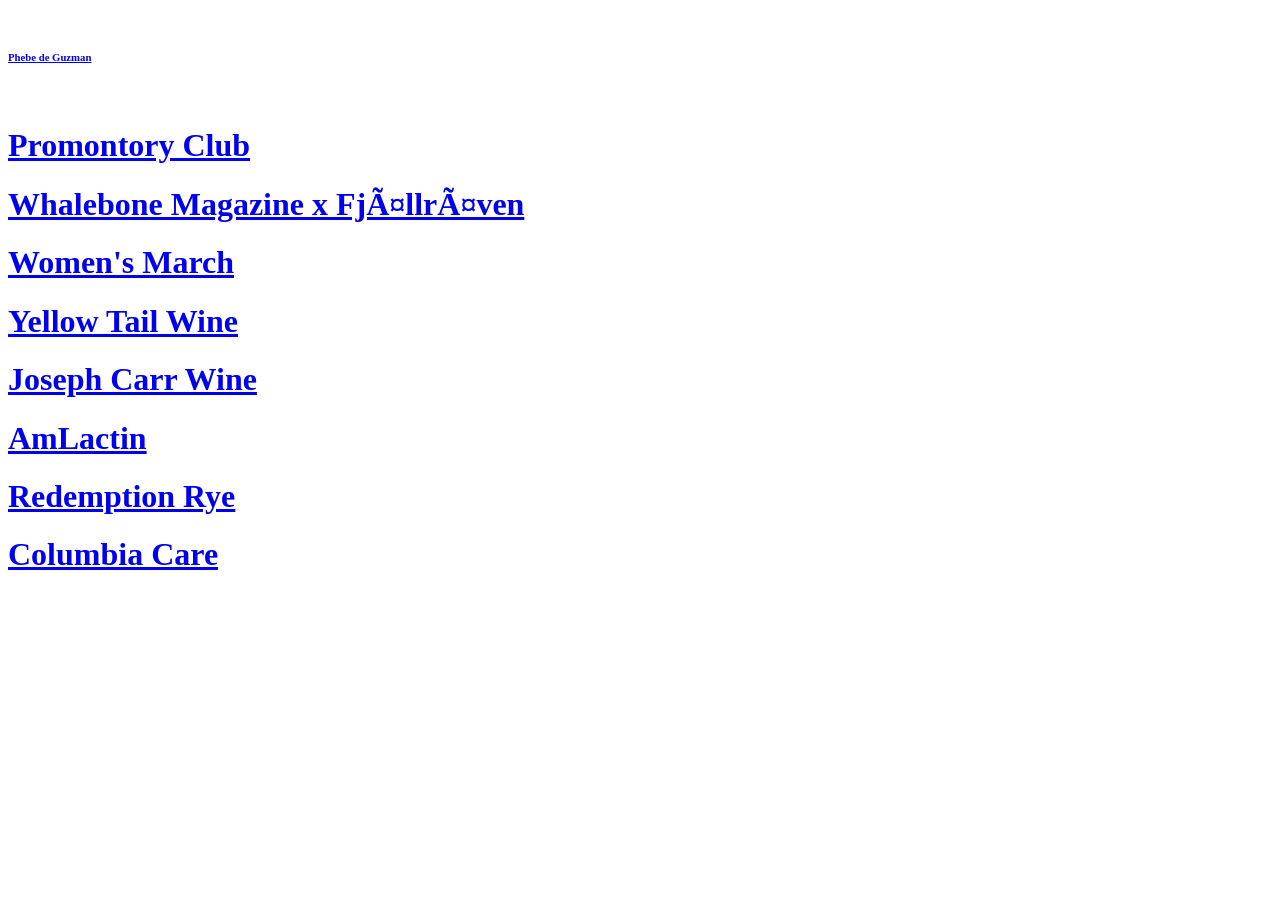
==== advertising.html @ e96602b1 "Update advertising.html" ====
<!DOCTYPE HTML>
<html>
<head>
	<title>Phebe de Guzman</title>

	<!--[if lt IE 9]>
		<script src="http://html5shiv.googlecode.com/svn/trunk/html5.js"></script>
	<![endif]-->
	
	<link href="style.css" rel="stylesheet" type="text/css" />
    <link rel="stylesheet" href="animate.min.css"/>
    <meta name="viewport" content="width=device-width"/> 
    
    <link href="https://fonts.googleapis.com/css?family=Open+Sans:400,800" rel="stylesheet"/>
    
    <script 
        src="waypoints/lib/noframework.waypoints.min.js">
    </script>
    
    <script 
        src="http://code.jquery.com/jquery-3.2.1.min.js" integrity="sha256-hwg4gsxgFZhOsEEamdOYGBf13FyQuiTwlAQgxVSNgt4=" crossorigin="anonymous">
    </script>
    
        <script language="JavaScript" type="text/javascript">
        
        
<!-- Copyright 2007, Sandeep Gangadharan -->
<!-- For more free scripts go to http://www.sivamdesign.com/scripts/ -->

if (document.getElementById) {
 document.write('<style type="text/css">.texter {display:none; border-left:20px; font-size:20px; width: 40vw; padding: 20px;} @media print {.texter {display:block;}}</style>') }

 var divNum = new Array("a1","a2","a3");  
        
function openClose(theID) {
 for(var i=0; i < divNum.length; i++) {
  if (divNum[i] == theID) {
   if (document.getElementById(divNum[i]).style.display == "block") { document.getElementById(divNum[i]).style.display = "none" }
   else { document.getElementById(divNum[i]).style.display = "block" }
  }
  else { document.getElementById(divNum[i]).style.display = "none"; }
 }
}
    </script>

</head>

<body>
    
<div id="container"> 
        
    
<!-- nav bar option 
            <div id="advertisingCLIENTS">  
                <ul>
                    <br>
                    <li> <a class="name" href="#clientYT"><h2>Yellow Tail</h2> </a> </li>  
                    <li> <a class="name" href="#clientRED"><h2>Redemption Rye</h2> </a> </li>  
                    <li> <a class="name" href="#clientMF"><h2>Modern Fairytales</h2> </a> </li>  
                    <li> <a class="name" href="#clientSNPCNY"><h2>Special Narcotics Prosecutor for the City of New York</h2></a></li>
                    <li> <a class="name" href="misc.html"><h2>Brockman's Gin</h2></a></li>
                </ul>

            </div>
            
        </div>
            
    <nav>
        <div onClick="openClose('a1')" style="cursor:hand; cursor:pointer; padding: 0 0 0 10px;">
            <b class="name">Clients</b></div>
            <div id="a1" class="texter">
                <ul>
                    <div id="graphic"> <li> <a class="name" href="yellowtail.html"> Yellow Tail</a> </li> </div>
                    <li> <a class="name" href="personal.html">Joseph Carr Wines</a></li>
                    <li> <a class="name" href="misc.html">Special Narcotics Prosecutor for the City of New York</a></li>
                    <li> <a class="name" href="misc.html">Redemption Rye</a></li>
                    <li> <a class="name" href="keystone.html">Keystone Canna Remedies</a></li>
                    <li> <a class="name" href="misc.html">Brockman's Gin</a></li>
                    <li> <a class="name" href="misc.html">Type You Diabetic Care</a></li>
                </ul> 
            </div>


        <div onClick="openClose('a2')" style="cursor:hand; cursor:pointer; padding: 0 0 0 10px;"><b class="name">Media</b></div>
            <div id="a2" class="texter">
                <p class="name">Phebe graduated from Lehigh University in 2017 with a Bachelor of Arts in Graphic Design. She is currently working as an Art Director at The BAM Connection.</p>
                <br/>
                <p>She </p>
                <img src="images/me.png"/>
            </div>  
    </nav>
-->
    

    <div id="homeAD">
        <br>  
        <a href="index.html"><h6 class="name">Phebe de Guzman</h6></a>
        <br>
    </div>
    
    <a href="PromontoryClub.html"> 
        <div id="clientPC">
            <div class="clientTITLES">
                <h1 class="name">Promontory Club</h1> 
            </div>
        </div>
    </a>
    
    <a href="borncurious.html"> 
        <div id="clientBC">
            <div class="clientTITLES">
                <h1 class="name">Whalebone Magazine x Fjällräven</h1> 
            </div>
        </div>
    </a>

    <a href="womensmarch.html"> 
        <div id="clientWM">
            <div class="clientTITLES">
                <h1 class="name">Women's March</h1> 
            </div>
        </div>
    </a>
    
    <a href="yellowtail.html"> 
        <div id="clientYT">
            <div class="clientTITLES">
                <h1 class="name">Yellow Tail Wine </h1> 
            </div>
        </div>
    </a>
    
    <a href="josephcarr.html">
        <div id="clientJC">
            <div class="clientTITLES">
                <h1 class="name">Joseph Carr Wine</h1> 
            </div>            
        </div>
    </a>
    
    <a href="amlactin.html"> 
        <div id="clientAMLACTIN">
            <div class="clientTITLES">
                <h1 class="name">AmLactin</h1>
            </div>
        </div>
    </a>
    <a href="redemption.html"> 
        <div id="clientRED2">
            <div class="clientTITLES">
                <h1 class="name">Redemption Rye</h1> 
            </div>
        </div>
    </a>
        
<!--    <a href="SNPCNY.html">
        <div id="clientSNPCNY">
            <div class="clientTITLES">
                <h1 class="name">Special Narcotics Prosecutor for the City of New York</h1> 
            </div>
        </div>
    </a> 
-->
    
    <a href="ColumbiaCare.html">
        <div id="clientCC">
            <div class="clientTITLES">
                <h1 class="name">Columbia Care</h1> 
            </div>            
        </div>
    </a>
    
<!--        <div id="clientMF">
        </div>
-->              

    
</div>
<!--end of container-->
    

</body>

</html>
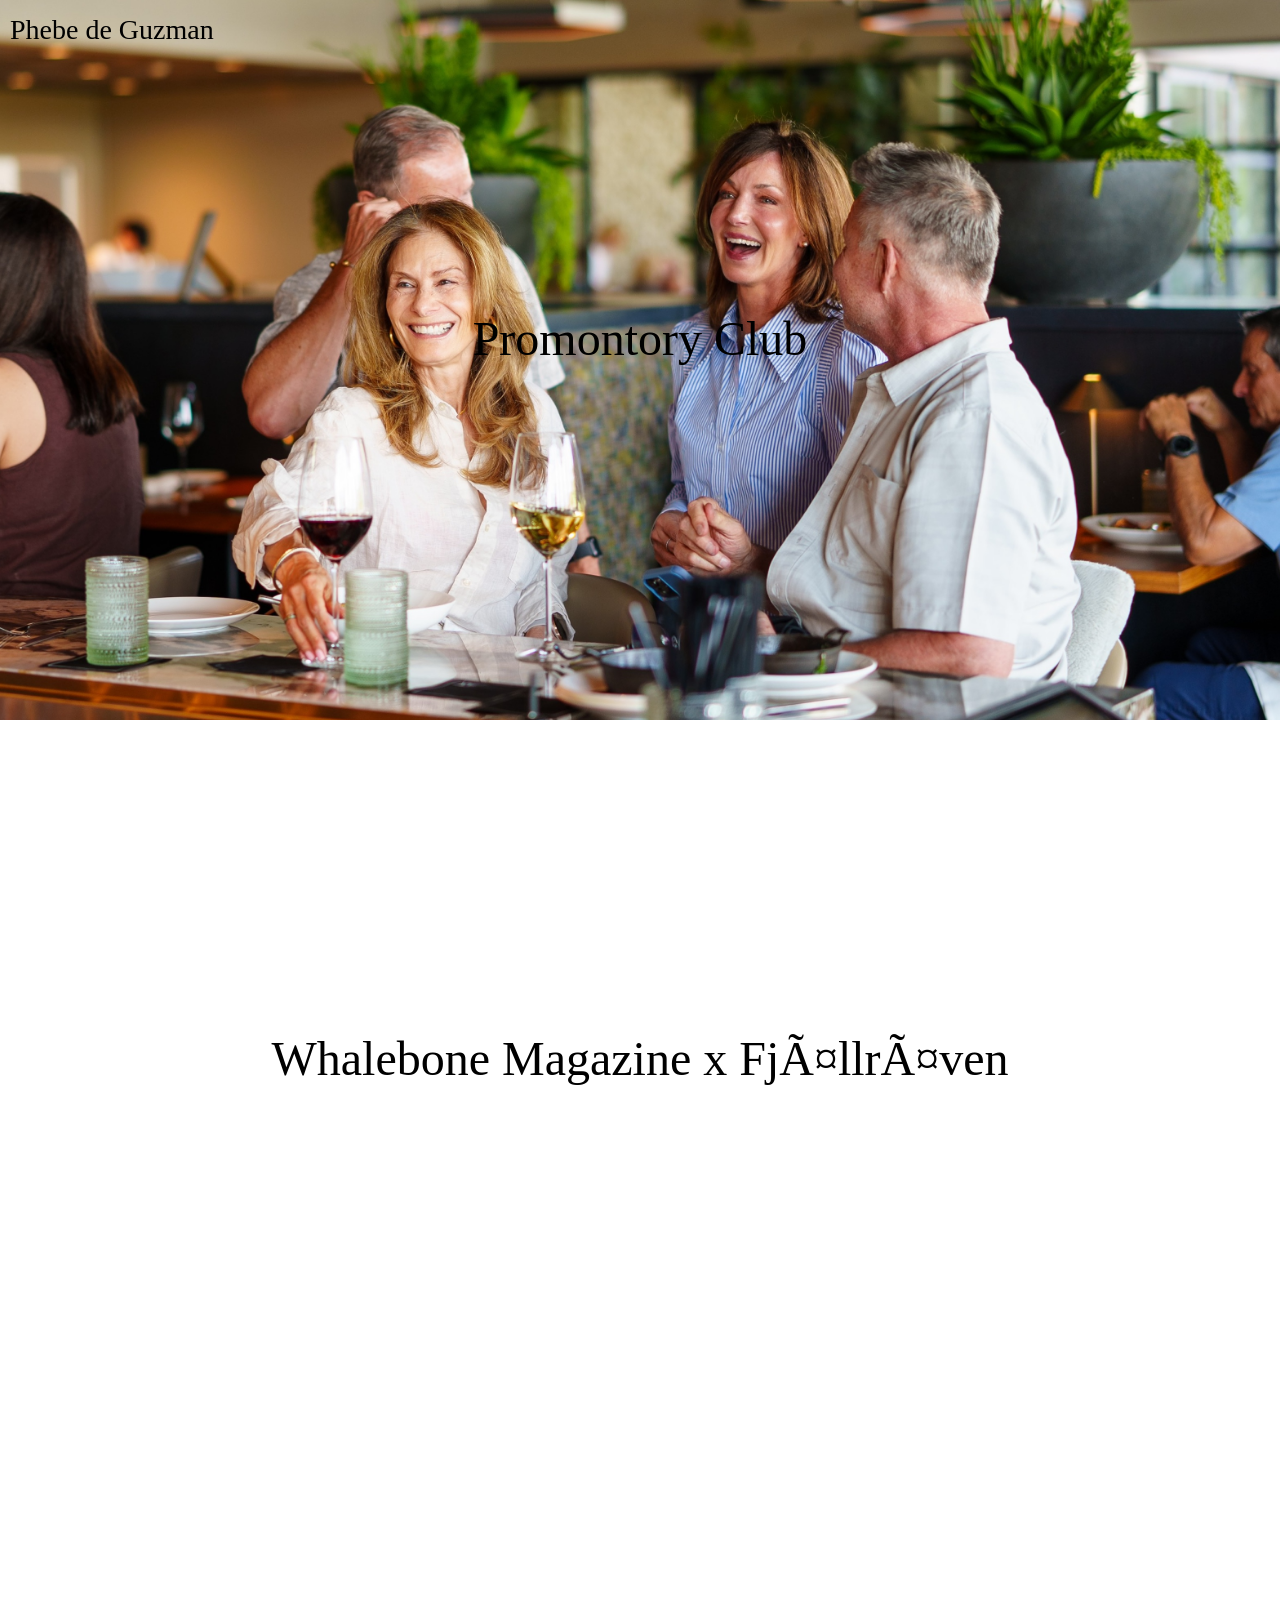
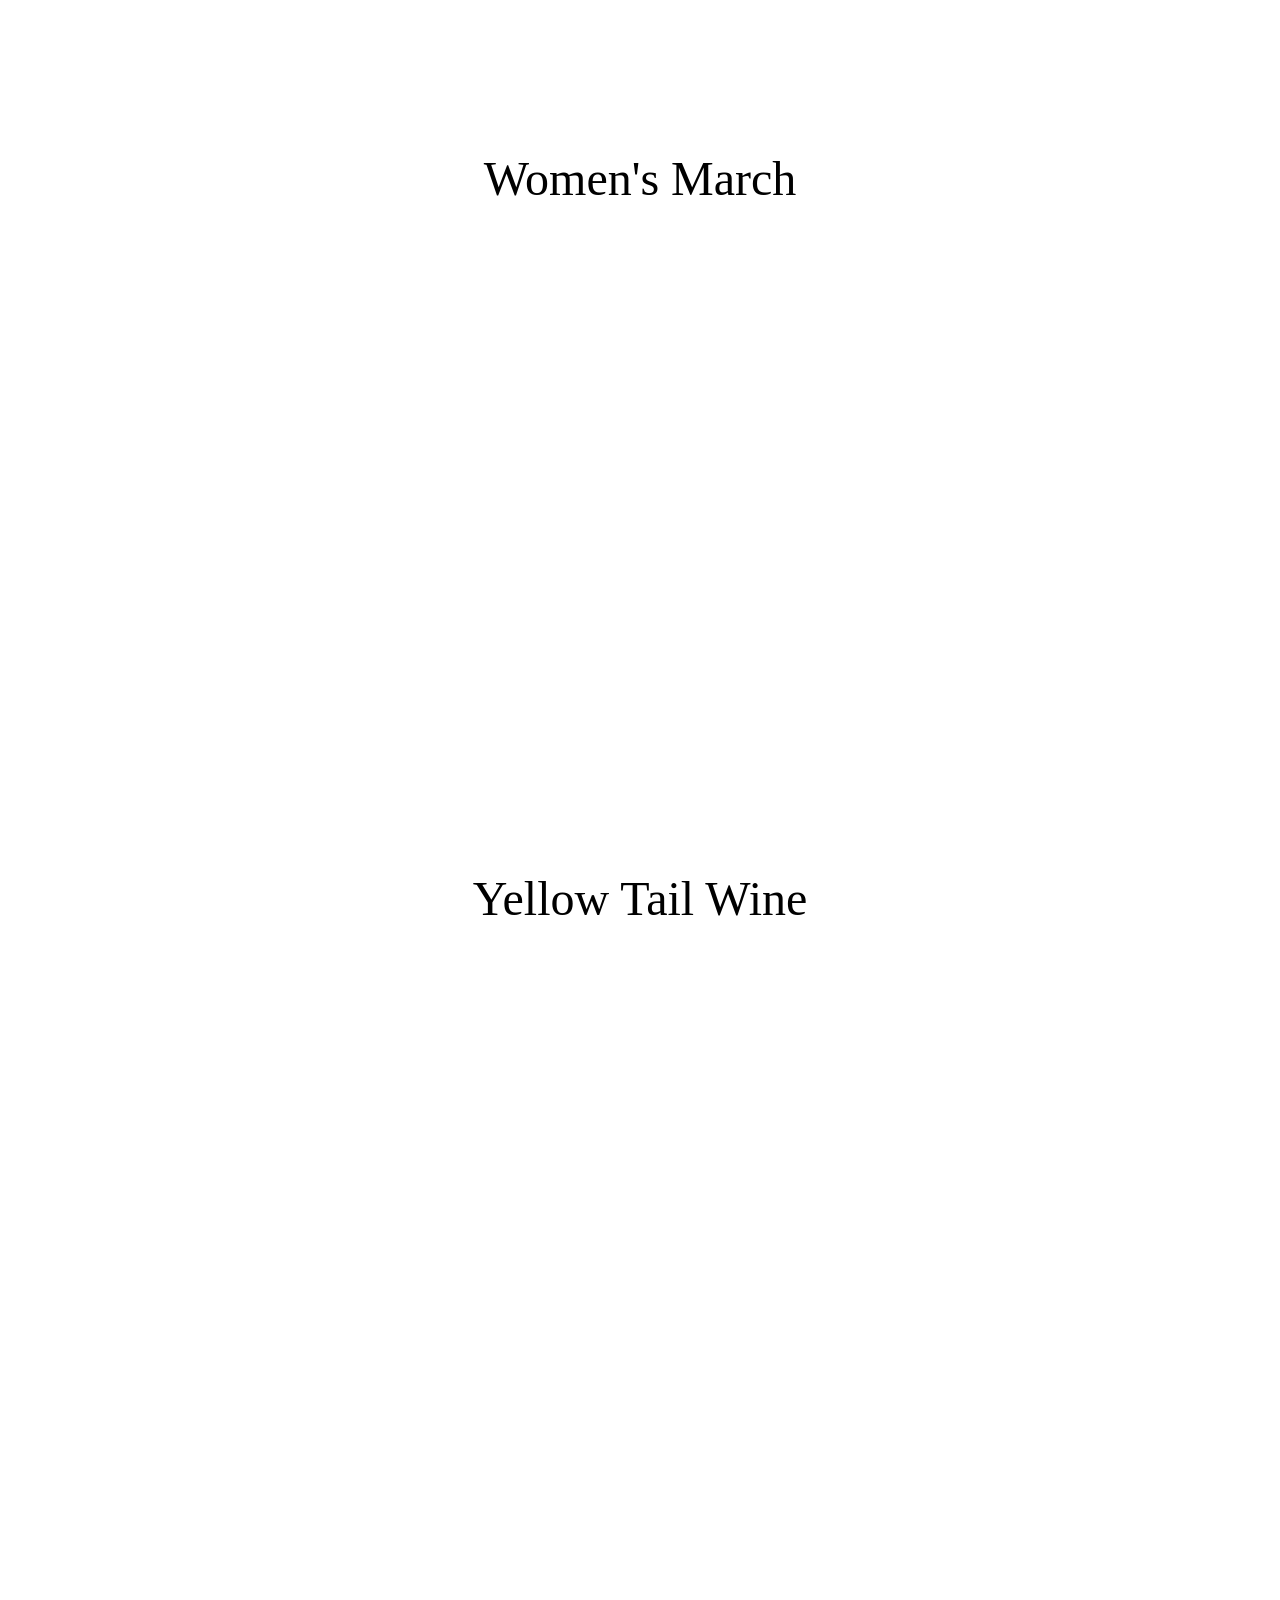
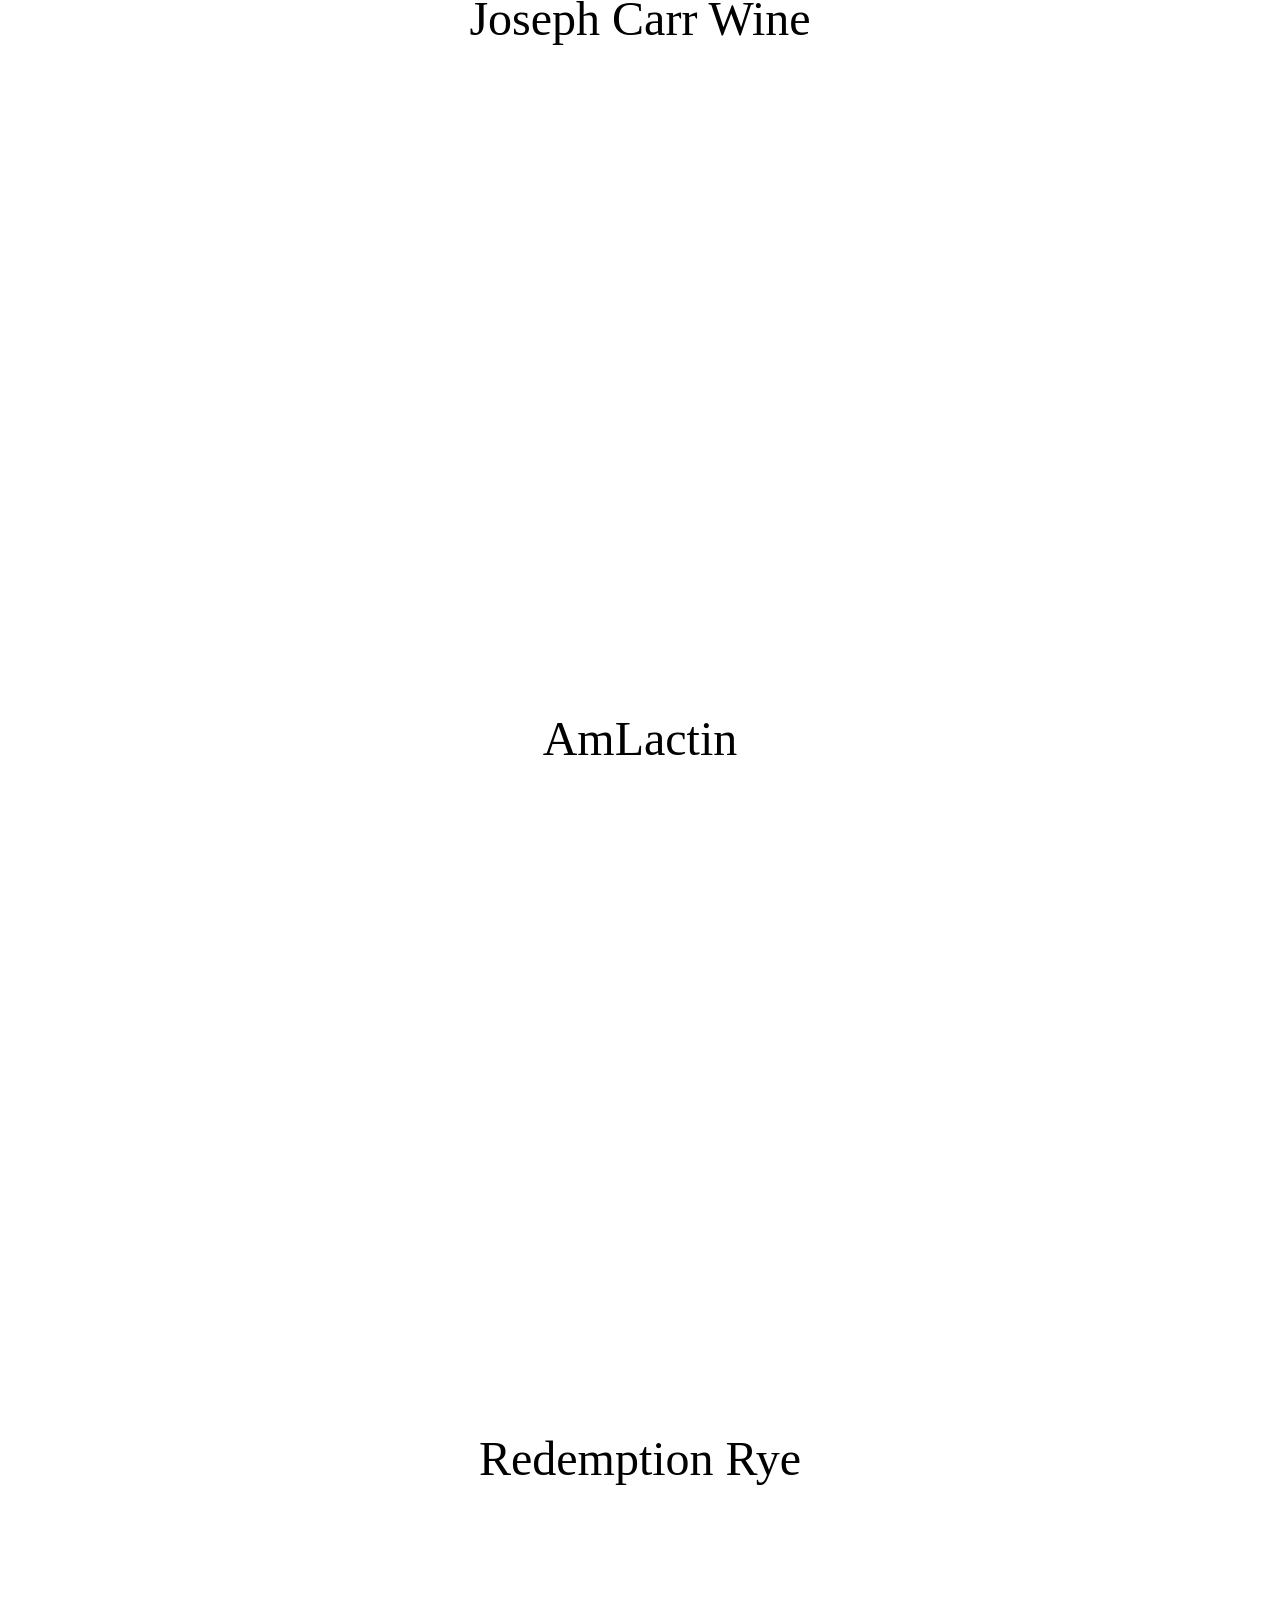
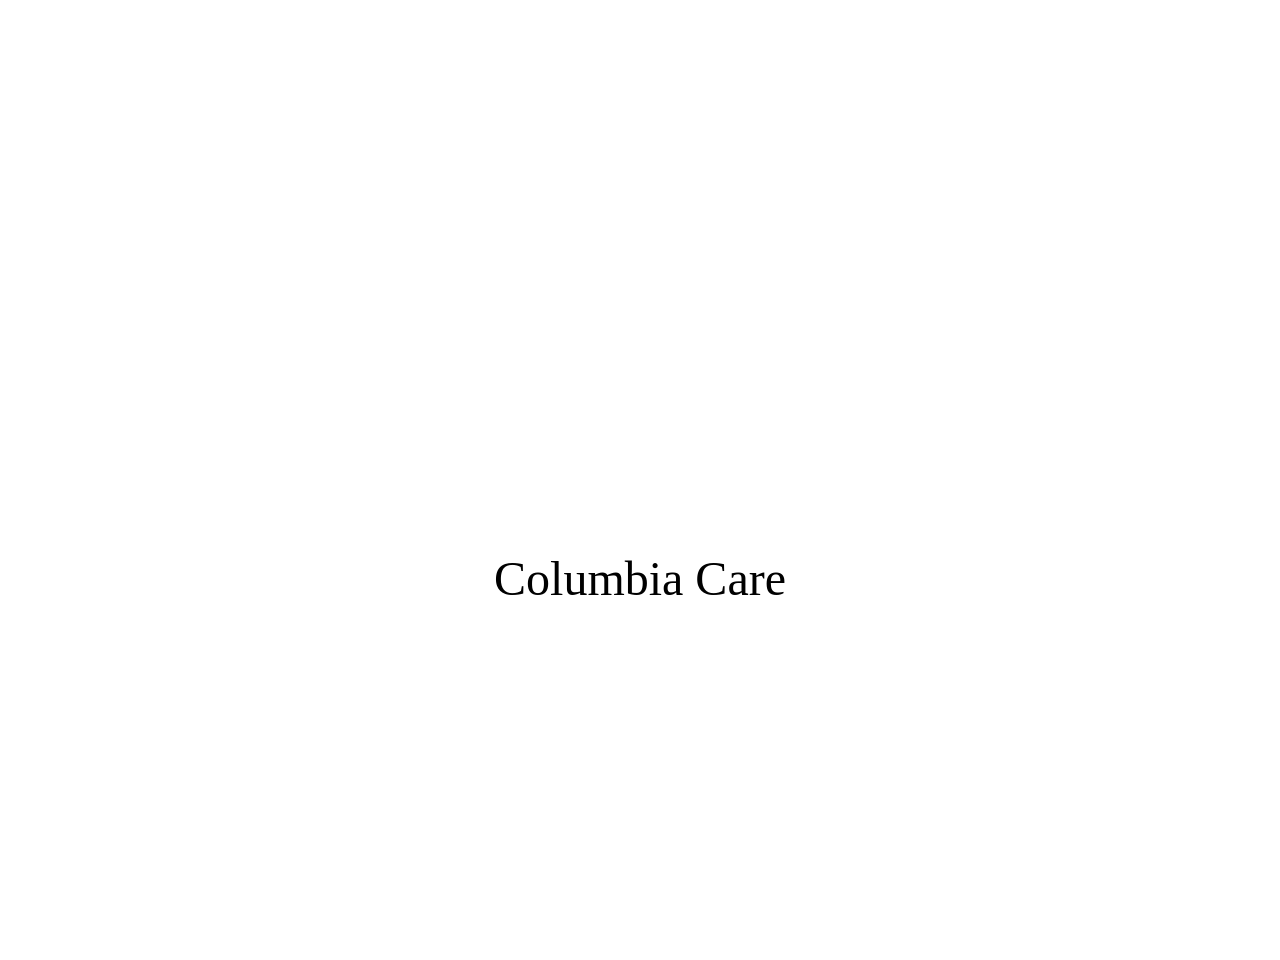
==== commit 73eae43a: "Update advertising.html" ====
--- a/advertising.html
+++ b/advertising.html
@@ -98,7 +98,7 @@
         <br>
     </div>
     
-    <a href="PromontoryClub.html"> 
+    <a href="Promontory.html"> 
         <div id="clientPC">
             <div class="clientTITLES">
                 <h1 class="name">Promontory Club</h1> 
--- a/style.css
+++ b/style.css
@@ -0,0 +1,682 @@
+/* http://meyerweb.com/eric/tools/css/reset/ 
+   v2.0 | 20110126
+   License: none (public domain)
+*/
+
+html, body, div, span, applet, object, iframe,
+h1, h2, h3, h4, h5, h6, p, blockquote, pre,
+a, abbr, acronym, address, big, cite, code,
+del, dfn, em, img, ins, kbd, q, s, samp,
+small, strike, strong, sub, sup, tt, var,
+b, u, i, center,
+dl, dt, dd, ol, ul, li,
+fieldset, form, label, legend,
+table, caption, tbody, tfoot, thead, tr, th, td,
+article, aside, canvas, details, embed, 
+figure, figcaption, footer, header, hgroup, 
+menu, nav, output, ruby, section, summary,
+time, mark, audio, video {
+	margin: 0;
+	padding: 0;
+	border: 0;
+	font-size: 100%;
+	font: inherit;
+	vertical-align: baseline;
+}
+/* HTML5 display-role reset for older browsers */
+article, aside, details, figcaption, figure, 
+footer, header, hgroup, menu, nav, section {
+	display: block;
+}
+body {
+	line-height: 1;
+}
+ol, ul, li {
+	list-style: none;
+}
+blockquote, q {
+	quotes: none;
+}
+blockquote:before, blockquote:after,
+q:before, q:after {
+	content: '';
+	content: none;
+}
+table {
+	border-collapse: collapse;
+	border-spacing: 0;
+}
+
+/*classes for text alignment*/
+
+.name {
+    -webkit-animation:colorchange 20s infinite alternate;   
+}
+
+  @-webkit-keyframes colorchange {
+      0% {
+        color: darkseagreen;
+      }
+      
+      10% {
+        color: #8e44ad;
+      }
+      
+      20% {
+        color: #1abc9c;
+      }
+      
+      30% {
+        color: #d35400;
+      }
+      
+      40% {
+        color: darkgoldenrod;
+      }
+      
+      50% {
+        color: #34495e;
+      }
+      
+      60% {
+        color: deeppink;
+      }
+      
+      70% {
+        color: #2980b9;
+      }
+      80% {
+        color: #f1c40f;
+      }
+      
+      90% {
+        color: #2980b9;
+      }
+      
+      100% {}
+        color: pink;
+      }
+}
+
+    div.left    {
+        float: left;
+        width: 50%;
+        padding: 3%;
+        box-sizing: border-box;
+    }
+    div.right   {
+        float: right;
+        width: 50%;
+        padding: 3%;
+        box-sizing: border-box;
+    }
+    div.center  {
+        clear: both;
+        width: 100%;
+        color: black;
+        margin: auto;
+        padding: 20px;
+    }
+    div.caption {
+        width: 90%;
+        position: relative;
+        top: 80vh;
+        overflow: hidden;
+    }
+    div.captionFull {
+        padding: 1%;
+        box-sizing: border-box;
+        width: 40%;
+        position: relative;
+        top: 87vh;
+        overflow: hidden;
+    }
+
+.clientTITLES   {
+    text-align: center;
+    margin-top: 35vh;
+}
+
+#homeAD   {
+    position: absolute;
+    top: 0;
+}
+
+
+h1  {
+    font-family: "Palatino Linotype", "Book Antiqua", Palatino, serif;line-height:1;
+    color: black;
+    font-size: 3.0em;
+}
+
+h2  {
+    font-family: "Palatino Linotype", "Book Antiqua", Palatino, serif;line-height:1;
+    font-size: 2.0em;
+    font-style: italic;
+    border-left: 10px;
+
+}
+
+h3  {
+    font-family: "Palatino Linotype", "Book Antiqua", Palatino, serif;line-height:1;
+    font-size: 1.0em;
+    padding: 5px;
+    font-style: italic;
+}
+
+h4  {
+    font-family: "Palatino Linotype", "Book Antiqua", Palatino, serif;line-height:1;
+    font-size: 2.5em;
+}
+
+h5  {
+    font-family: "Palatino Linotype", "Book Antiqua", Palatino, serif;line-height:1;
+    font-size: 1.0em;
+    padding: 5px;
+}
+
+h6  {
+    font-family: "Palatino Linotype", "Book Antiqua", Palatino, serif;line-height:1;
+    font-size: 1.75em;
+    padding: 0 0 0 10px;
+}
+
+#sub    {
+    width: 60%;
+}
+
+b   {
+    font-family: "Palatino Linotype", "Book Antiqua", Palatino, serif;line-height:1;
+    font-weight: 300;
+    font-size: 30px;
+    font-style: italic;
+}
+
+#bottomnextR {
+    position: absolute;
+    right: 0;
+    padding: 1%;
+}
+
+#bottomnextL {
+    position: absolute;
+    left: 0;
+    padding: 1%;
+}
+
+b:hover {
+    text-decoration: none;
+    font-style: normal;
+}
+
+p   {
+    font-family: "Palatino Linotype", "Book Antiqua", Palatino, serif;line-height:1;
+    font-weight: 300;
+    font-size: 20px;
+    line-height: 1.25;
+}
+
+a   {
+    font-family: "Palatino Linotype", "Book Antiqua", Palatino, serif;line-height:1;
+    font-weight: 300;
+    text-decoration: none;
+    color: black;
+}
+
+a:hover {
+    font-style: italic;
+    text-decoration: none;
+}
+
+a1 a2 a3  {
+    font-family: "Palatino Linotype", "Book Antiqua", Palatino, serif;line-height:1;
+    font-weight: 300;
+    text-decoration: none;
+    color: black;
+}
+
+header  {
+    background: url(images/misc/poodle.gif) no-repeat;
+    background-size: cover;
+    height: 100vh;
+}
+
+#home   {
+    position: absolute;
+    right: 0;
+    top: 10px;
+    text-align: center;
+}
+
+nav {
+    padding: 0 0 0 1%;
+}
+
+#CLIENTheader  {
+    background: url(images/poodle.gif) no-repeat;
+    background-size: cover;
+    height: 100vh;
+}
+
+#clientPC  {
+    background: url(images/PC-01.jpg) center top fixed no-repeat;
+    background-size: cover;
+    height: 80vh;
+    clear: both;
+    overflow: hidden;
+}
+
+#clientBC  {
+    background: url(images/borncurious/JR_02.jpg) center top fixed no-repeat;
+    background-size: cover;
+    height: 80vh;
+    clear: both;
+    overflow: hidden;
+}
+
+
+#clientWM  {
+    background: url(images/WomensMarch/WomensMarch_1.gif) center top fixed no-repeat;
+    background-size: cover;
+    height: 80vh;
+    clear: both;
+    overflow: hidden;
+}
+
+#clientYT  {
+    background: url(images/yellowtail/WINE.gif) center top fixed no-repeat;
+    background-size: cover;
+    height: 80vh;
+    clear: both;
+    overflow: hidden;
+}
+
+#clientRED2  {
+    clear: both;
+    overflow: hidden;
+    background: url(images/redemption/redemption%20adam.png) center top fixed no-repeat;
+    background-size: cover;
+    height: 80vh;
+}
+
+#clientSNPCNY    {
+    clear: both;
+    overflow: hidden;
+    background: url(images/fentanyl/MASKGUY.gif) center top fixed no-repeat;
+    background-size: cover;
+    height: 80vh;
+}
+
+
+#clientJC    {
+    clear: both;
+    overflow: hidden;
+    background: url(images/JC/horizontalstew.jpg) center top fixed no-repeat;
+    background-size: cover;
+    height: 80vh;
+}
+
+#clientCC    {
+    clear: both;
+    overflow: hidden;
+    background: url(images/columbiacare/191125_ColumbiaCare18751.jpg) center top fixed no-repeat;
+    background-size: cover;
+    height: 80vh;
+}
+
+#clientAMLACTIN    {
+    clear: both;
+    overflow: hidden;
+    background: url(images/amlactin/heather.gif) center top fixed no-repeat;
+    background-size: cover;
+    height: 80vh;
+}
+
+#YT  {
+    background: url(images/yellowtail/WINE.gif) no-repeat;
+    background-size: cover;
+    height: 80vh;
+}
+
+#misc01  {
+    background: url(images/misc/dancers.gif) center top fixed no-repeat;
+    background-size: cover;
+    height: 100vh;
+    clear: both;
+    overflow: hidden;
+    color: black;
+}
+
+#misc02  {
+    background-size: cover;
+    clear: both;
+    overflow: hidden;
+    color: black;
+}
+
+#scrolldowndummy    {
+    width: 100VW;
+    position: absolute;
+    left: 0;
+    right: 0;
+    bottom: 5%;
+    margin-left: auto;
+    margin-right: auto;
+    text-align: center;
+}
+
+#clientRED  {
+    background: url(images/redemption/redemption%20adam.png) center top fixed no-repeat;
+    background-size: cover;
+    height: 100vh;
+    clear: both;
+    overflow: hidden;
+}
+
+#title  {
+    padding: 1%;
+}
+
+#KCR1  {
+    background-size: cover;
+    height: 100vh;
+    clear: both;
+    overflow: hidden;
+    color: white;
+}
+
+#superbowl  {
+    padding: 2%;
+}
+
+.videoWrapperWide {
+	position: relative;
+	padding-bottom: 56.25%; /* 16:9 */
+	padding-top: 25px;
+	height: 0;
+}
+.videoWrapperWide iframe {
+	position: absolute;
+	top: 0;
+	left: 0;
+	width: 100%;
+	height: 100%;
+}
+
+.videoWrapperSQUARE {
+	position: relative;
+	padding-bottom: 1%;
+	padding-top: 25px;
+	height: 0;
+}
+
+.videoWrapperSQUARE iframe {
+	position: absolute;
+	top: 0;
+	left: 0;
+	width: 100%;
+	height: 100%;
+}
+
+#advertisingCLIENTS ul li   {
+    padding: 0 0 0 1%;
+}
+
+#advertisingCLIENTS ul li a h2:hover   {
+    font-style: normal;
+}
+
+#avalanche2  {
+    background-image: none;
+    background: center top fixed no-repeat;
+    background-size: cover;
+    height: 100vh;
+    clear: both;
+    overflow: hidden;
+}
+
+.row {
+  display: -ms-flexbox; /* IE10 */
+  display: flex;
+  -ms-flex-wrap: wrap; /* IE10 */
+  flex-wrap: wrap;
+  padding: 1%;
+}
+
+/* Create four equal columns that sits next to each other */
+.column {
+  -ms-flex: 233%; /* IE10 */
+  flex: 33%;
+  max-width: 33%;
+  padding: 1px;
+}
+
+.column img {
+  margin-top: 8px;
+  vertical-align: middle;
+}
+
+/* Responsive layout - makes a two column-layout instead of four columns */
+@media screen and (max-width: 900px) {
+  .column {
+    -ms-flex: 100%;
+    flex: 100%;
+    max-width: 100%;
+  }
+}
+
+/* Responsive layout - makes the two columns stack on top of each other instead of next to each other */
+@media screen and (max-width: 600px) {
+  .column {
+    -ms-flex: 100%;
+    flex: 100%;
+    max-width: 100%;
+  }    
+}
+
+
+@media screen and (max-width: 767px)    {
+h1  {
+    font-size: 30px;
+    }
+    
+h2  {
+    font-size: 20px;
+    padding: 5px;
+    }   
+    
+#sub    {
+    width: 90%;
+    }
+    
+ #clientBC  {
+    background: url(images/borncurious/JR_02_mobile1.jpg) fixed no-repeat; 
+    height: 100vh;
+    background-size: cover;
+}
+    
+#clientYT  {
+    background: url(images/yellowtail/WINE_mobile1.gif) fixed no-repeat; 
+    height: 100vh;
+    background-size: cover;
+}
+    
+#clientAMLACTIN  {
+    background: url(images/amlactin/heather_mobile1.gif) fixed no-repeat;
+    height: 100vh;
+    background-size: cover;
+}
+
+#clientRED2  {
+    background: url(images/redemption/redemptionadam_mobile1.jpg) fixed no-repeat;
+    height: 100vh;
+    background-size: cover;
+}
+
+#clientSNPCNY  {
+    background: url(images/fentanyl/MASKGUY_mobile1.gif) fixed no-repeat;
+    height: 100vh;
+    background-size: cover;
+}
+
+#clientJC  {
+    background: url(images/JC/horizontalstew_mobile1.jpg) fixed no-repeat;
+    height: 100vh;
+    background-size: cover;
+}
+    
+#clientCC  {
+    background: url(images/columbiacare/CC_mobile1.jpg) fixed no-repeat;
+    height: 100vh;
+    background-size: cover;
+}
+    
+#clientWM  {
+    background: url(images/WomensMarch/WomensMarch_mobile1.gif) fixed no-repeat;
+    height: 100vh;
+    background-size: cover;
+}
+    
+#misc01 {
+    display: none;
+    }
+}
+
+@media screen and (max-width: 600px)    {
+
+div.center  {
+        width: 95%;    
+    } 
+    
+div.left    {
+        float: none;
+        width: 100%;
+        padding: 2%;
+        margin: auto;
+    }
+
+div.right   {
+        float: none;
+        margin: auto;
+        width: 100%;
+        padding: 2%;
+    }
+
+div.caption {
+        width: 90%;
+        top: 40vh;
+        clear: both;
+        overflow: hidden;
+    }
+
+div.captionFull {
+        width: 90%;
+        top: 35vh;
+        margin: auto;
+    }
+    
+header  {
+    height: 100vh;
+    width: auto;
+    }
+    
+#sub    {
+    width: 90%;
+    }
+
+ #clientBC  {
+    background: url(images/borncurious/JR_02_mobile1.jpg) no-repeat; 
+    -webkit-background-size: cover;
+    -moz-background-size: cover;
+    -o-background-size: cover;
+    background-size: cover;
+    background-position: center center;
+    height: 80vh;
+}    
+    
+ #clientYT  {
+    background: url(images/yellowtail/WINE_mobile1.gif) no-repeat; 
+    -webkit-background-size: cover;
+    -moz-background-size: cover;
+    -o-background-size: cover;
+    background-size: cover;
+    background-position: center center;
+    height: 80vh;
+}
+    
+#clientAMLACTIN  {
+    background: url(images/amlactin/heather_mobile1.gif) no-repeat;
+    -webkit-background-size: cover;
+    -moz-background-size: cover;
+    -o-background-size: cover;
+    background-size: cover;
+    background-position: center center;
+    height: 80vh;
+
+}
+
+#clientRED2  {
+    background: url(images/redemption/redemptionadam_mobile1.jpg) no-repeat;
+    -webkit-background-size: cover;
+    -moz-background-size: cover;
+    -o-background-size: cover;
+    background-size: cover;
+    background-position: center center;
+    height: 80vh;
+
+}
+
+#clientSNPCNY  {
+    background: url(images/fentanyl/MASKGUY_mobile1.gif) no-repeat;
+    -webkit-background-size: cover;
+    -moz-background-size: cover;
+    -o-background-size: cover;
+    background-size: cover;
+    background-position: center center;
+    height: 80vh;
+
+}
+
+#clientJC  {
+    background: url(images/JC/horizontalstew_mobile1.jpg) no-repeat;
+    -webkit-background-size: cover;
+    -moz-background-size: cover;
+    -o-background-size: cover;
+    background-size: cover;
+    background-position: center center;
+    height: 80vh;
+
+}
+    
+#clientCC  {
+    background: url(images/columbiacare/CC_mobile1.jpg) no-repeat;
+    -webkit-background-size: cover;
+    -moz-background-size: cover;
+    -o-background-size: cover;
+    background-size: cover;
+    background-position: center center;
+    height: 80vh;
+
+}
+    
+#clientWM  {
+    background: url(images/WomensMarch/WomensMarch_mobile1.gif) no-repeat;
+    -webkit-background-size: cover;
+    -moz-background-size: cover;
+    -o-background-size: cover;
+    background-size: cover;
+    background-position: center center;
+    height: 80vh;
+    }
+    
+#misc01 {
+    display: none;
+    }
+
+}
+
+
+
+
+
+
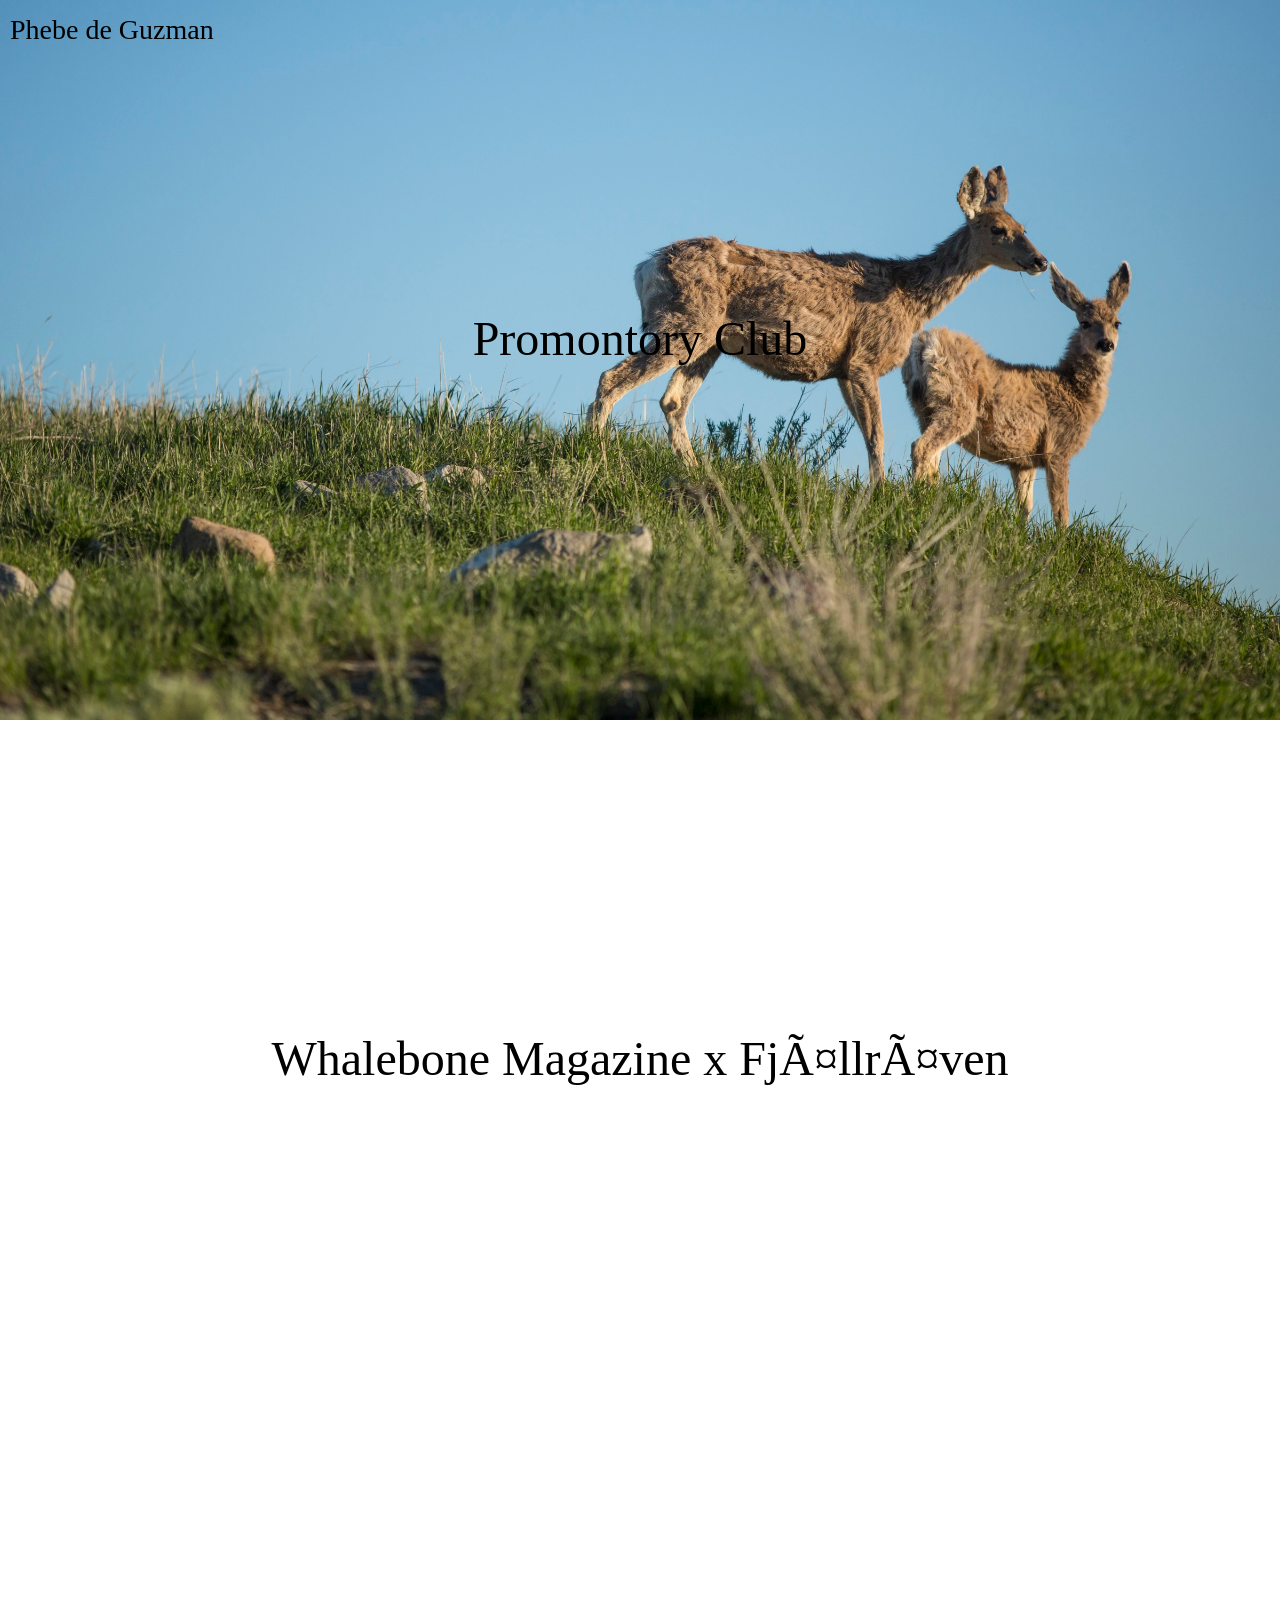
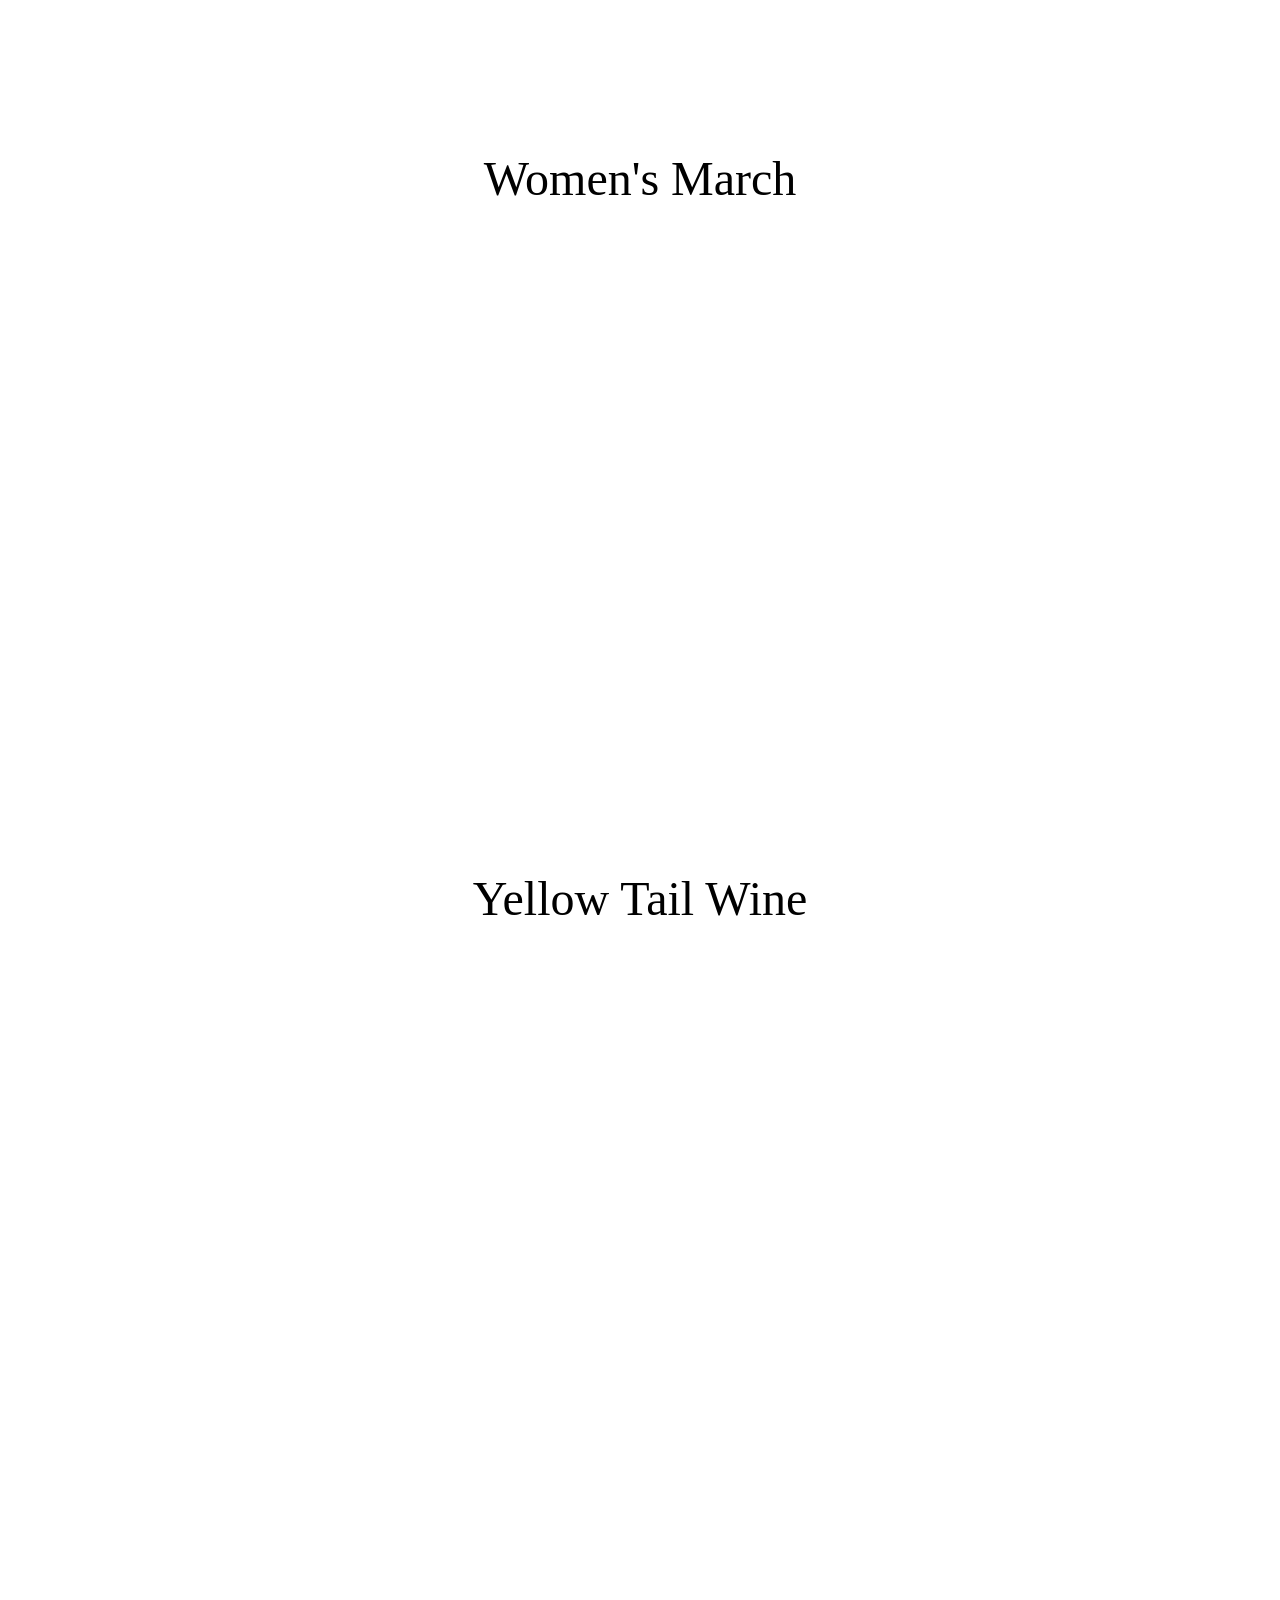
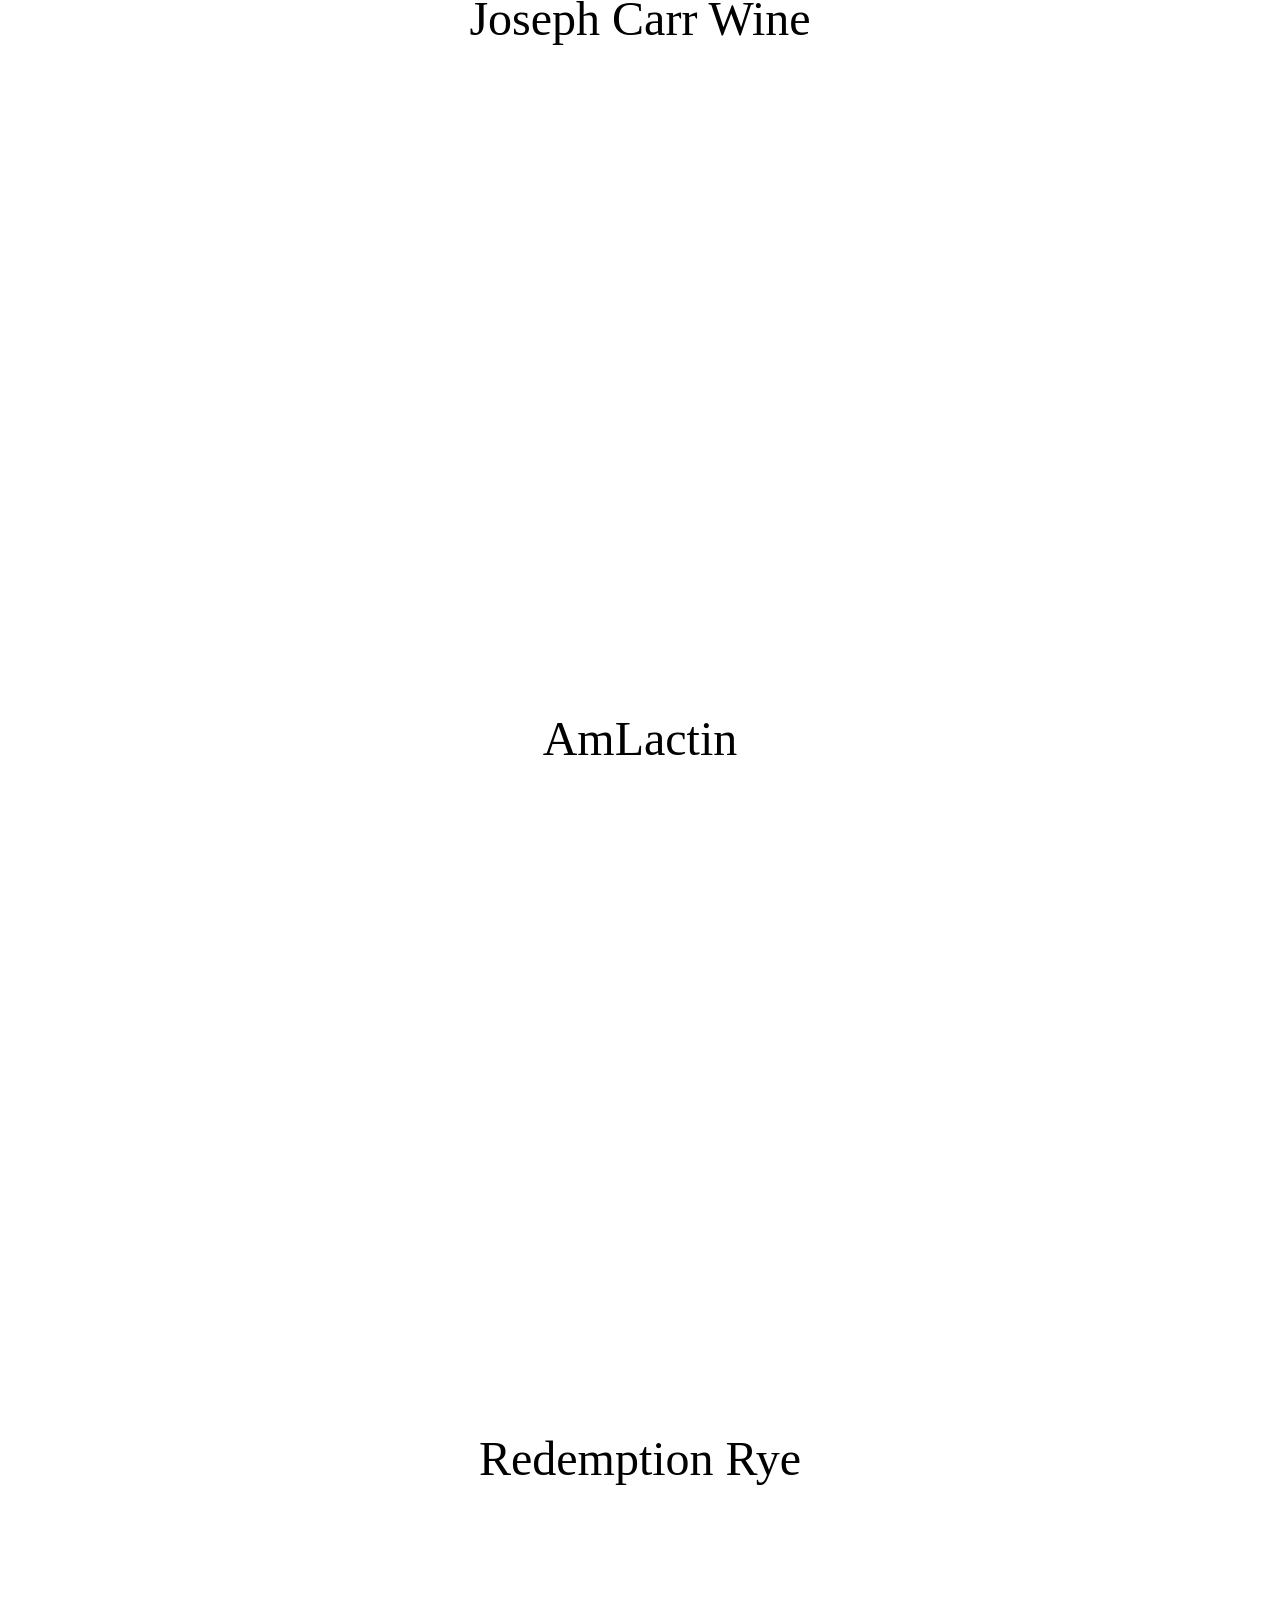
==== commit ddf664b8: "Update advertising.html" ====
--- a/advertising.html
+++ b/advertising.html
@@ -160,7 +160,7 @@
             </div>
         </div>
     </a> 
--->
+
     
     <a href="ColumbiaCare.html">
         <div id="clientCC">
@@ -170,7 +170,7 @@
         </div>
     </a>
     
-<!--        <div id="clientMF">
+      <div id="clientMF">
         </div>
 -->              
 
--- a/style.css
+++ b/style.css
@@ -259,7 +259,7 @@
 }
 
 #clientPC  {
-    background: url(images/PC-01.jpg) center top fixed no-repeat;
+    background: url(images/pc_deer.jpeg) center top fixed no-repeat;
     background-size: cover;
     height: 80vh;
     clear: both;
